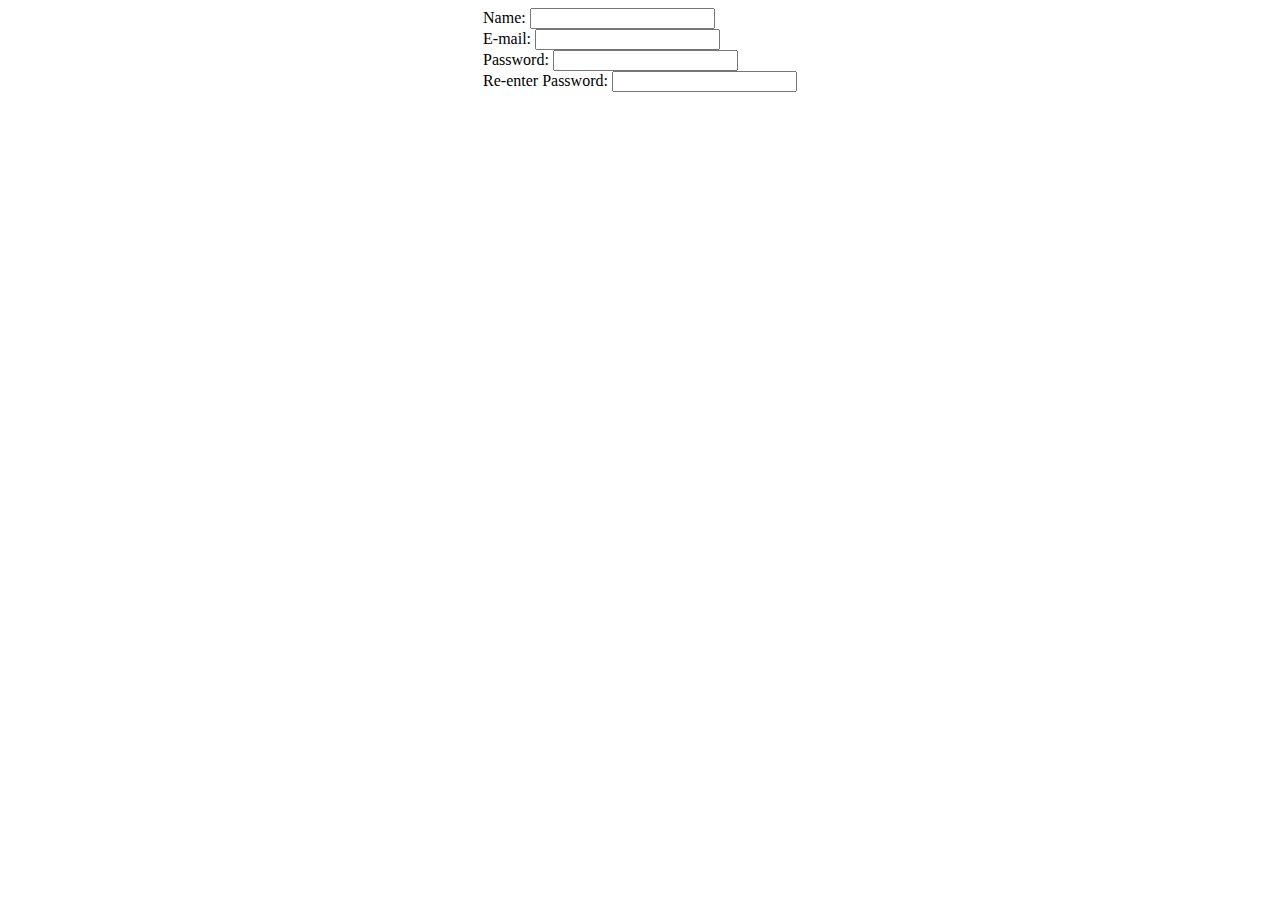
==== fitgyan/form.html @ c39c0b37 "new commit" ====
<!DOCTYPE html>
<html lang="en">

<head>
    <meta charset="UTF-8">
    <meta http-equiv="X-UA-Compatible" content="IE=edge">
    <meta name="viewport" content="width=device-width, initial-scale=1.0">
    <title>Fitgyan</title>

    <link rel="shortcut icon" href="images\runner.png" type="image/x-icon">
</head>

<style>
    .form {
        display: flex;
        flex-direction: row;
        justify-content: center;
    }
</style>

<body>
    <div class="form">
        <form action="seen" method="get">
            <div class="name">Name: <input type="text"></div>
            <div class="email">E-mail: <input type="email" name="mail" id="mailid"></div>
            <div class="password">Password: <input type="password" name="pass" id="word"></div>
            <div class="password">Re-enter Password: <input type="password" name="repass" id="reword"></div>
        </form>
    </div>
</body>

</html>
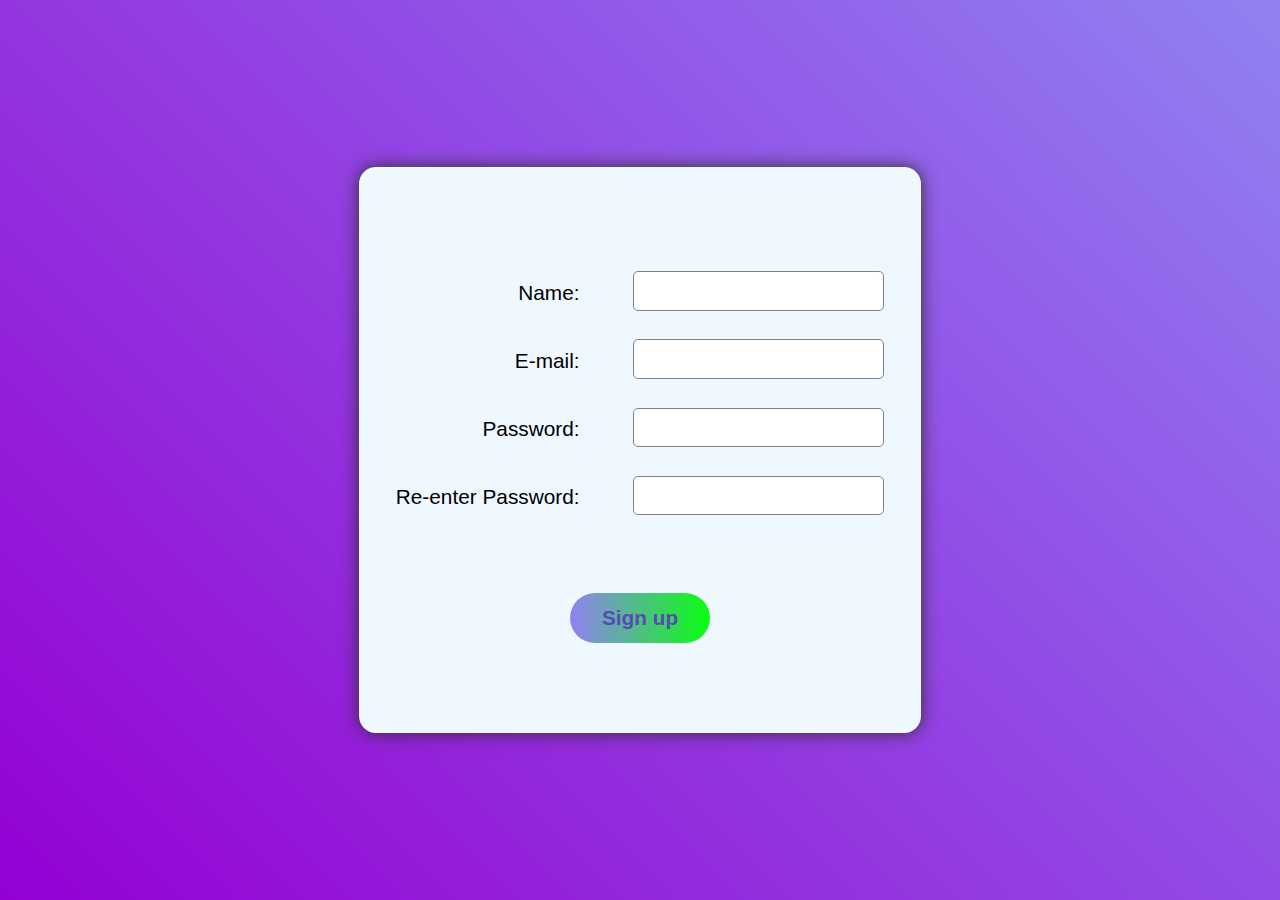
==== commit 73740397: "new commit" ====
--- a/fitgyan/form.html
+++ b/fitgyan/form.html
@@ -11,22 +11,91 @@
 </head>
 
 <style>
-    .form {
+    body {
+        /* background-color: darkviolet; */
+        margin: auto;
+        height: 100vh;
+        width: 100vw;
+        background: linear-gradient(45deg, darkviolet, #9181f2);
         display: flex;
-        flex-direction: row;
+        align-items: center;
         justify-content: center;
+        font-size: 1.3rem;
+        font-family: sans-serif;
+    }
+
+    form .form {
+        display: flex;
+        flex-direction: column;
+        align-items: flex-end;
+    }
+
+    form {
+        background-color: aliceblue;
+        padding: 5.6rem 2.3rem;
+        text-align: center;
+        border-radius: 3%;
+        box-shadow: rgb(48 48 48) 0px 0px 17px;
+    }
+
+    form a {
+        display: inline-block;
+        padding: 0.8rem 2rem;
+        margin-top: 4rem;
+        border: 2px;
+        background-image: linear-gradient(to right, #9181f2, #09ff10);
+        border-radius: 30px;
+        text-decoration: none;
+        color: #584ab6;
+        font-weight: bolder;
+    }
+
+    form>a:hover {
+        transform: translateY(-4px);
+    }
+
+    .fgh {
+        padding: 0.9rem 0rem;
+    }
+
+    input {
+        height: 1.4rem;
+        width: 14rem;
+        border-radius: 12px;
+        cursor: text;
+        font-size: 1.2em;
+        padding: 0.3em 0.5em;
+        border-radius: 0.2em;
+        outline: none;
+        border: 1px solid grey;
+    }
+
+    input:focus {
+        border: 2px solid #09ff10;
+    }
+
+    label {
+        padding-right: 3rem;
     }
 </style>
 
 <body>
-    <div class="form">
-        <form action="seen" method="get">
-            <div class="name">Name: <input type="text"></div>
-            <div class="email">E-mail: <input type="email" name="mail" id="mailid"></div>
-            <div class="password">Password: <input type="password" name="pass" id="word"></div>
-            <div class="password">Re-enter Password: <input type="password" name="repass" id="reword"></div>
-        </form>
-    </div>
+    <form action="seen" method="get">
+        <div class="form">
+            <div class="name fgh"><label for="text"> Name: </label><input type="text"></div>
+            <div class="email fgh"><label for="text"> E-mail: </label><input type="email" name="mail" id="mailid"></div>
+            <div class="password fgh"> <label for="text"> Password: </label><input type="password" name="pass"
+                    id="word"></div>
+            <div class="password fgh"> <label for="text"> Re-enter Password: </label><input type="password"
+                    name="repass" id="reword"></div>
+        </div>
+        <a onclick="alert('Are you sure to sign-in with the details?')" class="nav-link" href="form.html">Sign up</a>
+    </form>
+
+
+    <script>
+        let a = document.getElementsByClassName("nav-link");
+    </script>
 </body>
 
 </html>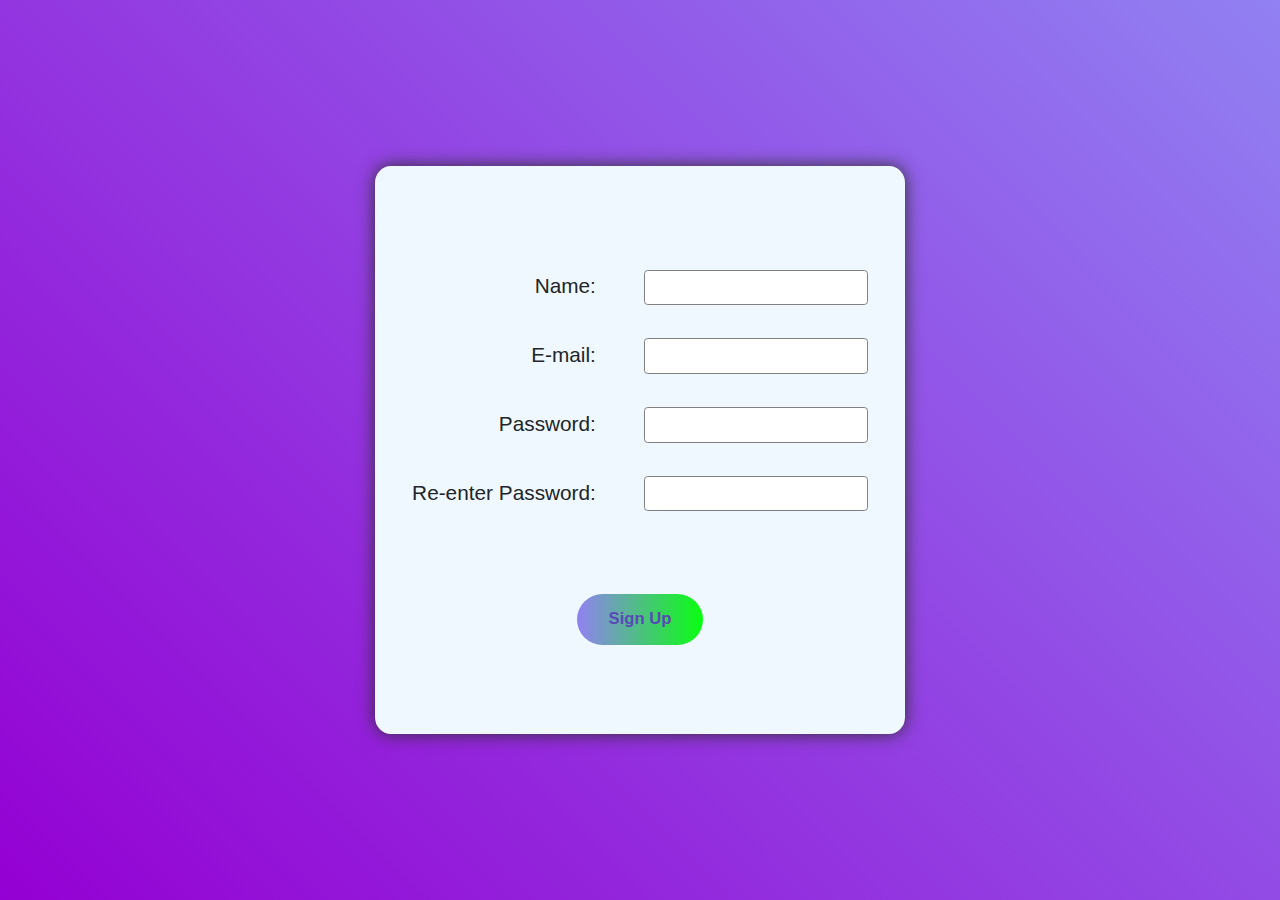
==== commit b511af4e: "new commit" ====
--- a/fitgyan/form.html
+++ b/fitgyan/form.html
@@ -7,6 +7,9 @@
     <meta name="viewport" content="width=device-width, initial-scale=1.0">
     <title>Fitgyan</title>
 
+
+    <link rel="stylesheet" href="https://cdn.jsdelivr.net/npm/bootstrap@4.3.1/dist/css/bootstrap.min.css"
+        integrity="sha384-ggOyR0iXCbMQv3Xipma34MD+dH/1fQ784/j6cY/iJTQUOhcWr7x9JvoRxT2MZw1T" crossorigin="anonymous">
     <link rel="shortcut icon" href="images\runner.png" type="image/x-icon">
 </head>
 
@@ -38,7 +41,7 @@
         box-shadow: rgb(48 48 48) 0px 0px 17px;
     }
 
-    form a {
+    form button {
         display: inline-block;
         padding: 0.8rem 2rem;
         margin-top: 4rem;
@@ -47,10 +50,11 @@
         border-radius: 30px;
         text-decoration: none;
         color: #584ab6;
+        font-size: 0.8em;
         font-weight: bolder;
     }
 
-    form>a:hover {
+    form>button:hover {
         transform: translateY(-4px);
     }
 
@@ -59,11 +63,11 @@
     }
 
     input {
-        height: 1.4rem;
+        height: 1.9em;
         width: 14rem;
         border-radius: 12px;
         cursor: text;
-        font-size: 1.2em;
+        font-size: 0.9em;
         padding: 0.3em 0.5em;
         border-radius: 0.2em;
         outline: none;
@@ -80,22 +84,100 @@
 </style>
 
 <body>
-    <form action="seen" method="get">
+    <form action="#" method="get">
         <div class="form">
-            <div class="name fgh"><label for="text"> Name: </label><input type="text"></div>
-            <div class="email fgh"><label for="text"> E-mail: </label><input type="email" name="mail" id="mailid"></div>
-            <div class="password fgh"> <label for="text"> Password: </label><input type="password" name="pass"
-                    id="word"></div>
+            <div class="name fgh"><label for="text"> Name: </label><input type="text" id="name" required></div>
+            <div class="email fgh"><label for="text"> E-mail: </label><input type="email" name="mail" id="email"
+                    required></div>
+            <div class="password fgh"> <label for="text"> Password: </label><input type="password" name="pass" id="word"
+                    required></div>
             <div class="password fgh"> <label for="text"> Re-enter Password: </label><input type="password"
-                    name="repass" id="reword"></div>
+                    name="repass" id="reword" required></div>
         </div>
-        <a onclick="alert('Are you sure to sign-in with the details?')" class="nav-link" href="form.html">Sign up</a>
+        <button type="button" class="signupbtn" data-toggle="modal" data-target="#exampleModalLong"
+            onclick="showVal()">Sign
+            Up</button>
     </form>
 
 
+    <!-- Modal -->
+    <div class="modal fade" id="exampleModalLong" tabindex="-1" role="dialog" aria-labelledby="exampleModalLongTitle"
+        aria-hidden="true">
+        <div class="modal-dialog" role="document">
+            <div class="modal-content">
+                <div class="modal-header">
+                    <h5 class="modal-title" id="exampleModalLongTitle">Login Is successful!</h5>
+                    <button type="button" class="close" data-dismiss="modal" aria-label="Close">
+                        <span aria-hidden="true">&times;</span>
+                    </button>
+                </div>
+                <div class="modal-body" id="modalInput">
+
+                </div>
+                <div class="modal-footer">
+                    <button type="button" class="btn btn-secondary" data-dismiss="modal">Close</button>
+                    <button type="submit" class="btn btn-primary">OK</button>
+                </div>
+            </div>
+        </div>
+    </div>
+
+
+
+
+
     <script>
-        let a = document.getElementsByClassName("nav-link");
+
+        function showVal() {
+            let name, email, pwd, repwd;
+            name = document.getElementById("name").value;
+            email = document.getElementById("email").value;
+            pwd = document.getElementById("word").value;
+            // repwd = document.getElementById("reword").value;
+
+
+            localStorage.setItem("name", name);
+            localStorage.setItem("email", email);
+            localStorage.setItem("word", pwd);
+            // localStorage.setItem("reword", repwd);
+
+
+            let p1 = document.createElement("div");
+            p1.innerHTML = "Thanks for joining us " + localStorage.getItem("name") + ", Regular updates will be sent on " + localStorage.getItem("email");
+
+            // let p1 = document.createElement("div");
+            // p1.innerHTML = "Name: " + localStorage.getItem("name");
+            // let p2 = document.createElement("div");
+            // p2.innerHTML = "E-mail: " + localStorage.getItem("email");
+            // let p3 = document.createElement("div");
+            // p3.innerHTML = "Password: " + localStorage.getItem("word");
+            // let p4 = document.createElement("div");
+            // p4.innerHTML = localStorage.getItem("reword");
+
+            let modal = document.getElementById("modalInput");
+            modal.appendChild(p1);
+            modal.appendChild(p2);
+            modal.appendChild(p3);
+            // modal.appendChild(p4);
+        }
+
+
+
+        $('#myModal').on('shown.bs.modal', function () {
+            $('#myInput').trigger('focus')
+        })
     </script>
+
+
+    <script src="https://code.jquery.com/jquery-3.3.1.slim.min.js"
+        integrity="sha384-q8i/X+965DzO0rT7abK41JStQIAqVgRVzpbzo5smXKp4YfRvH+8abtTE1Pi6jizo"
+        crossorigin="anonymous"></script>
+    <script src="https://cdn.jsdelivr.net/npm/popper.js@1.14.7/dist/umd/popper.min.js"
+        integrity="sha384-UO2eT0CpHqdSJQ6hJty5KVphtPhzWj9WO1clHTMGa3JDZwrnQq4sF86dIHNDz0W1"
+        crossorigin="anonymous"></script>
+    <script src="https://cdn.jsdelivr.net/npm/bootstrap@4.3.1/dist/js/bootstrap.min.js"
+        integrity="sha384-JjSmVgyd0p3pXB1rRibZUAYoIIy6OrQ6VrjIEaFf/nJGzIxFDsf4x0xIM+B07jRM"
+        crossorigin="anonymous"></script>
 </body>
 
 </html>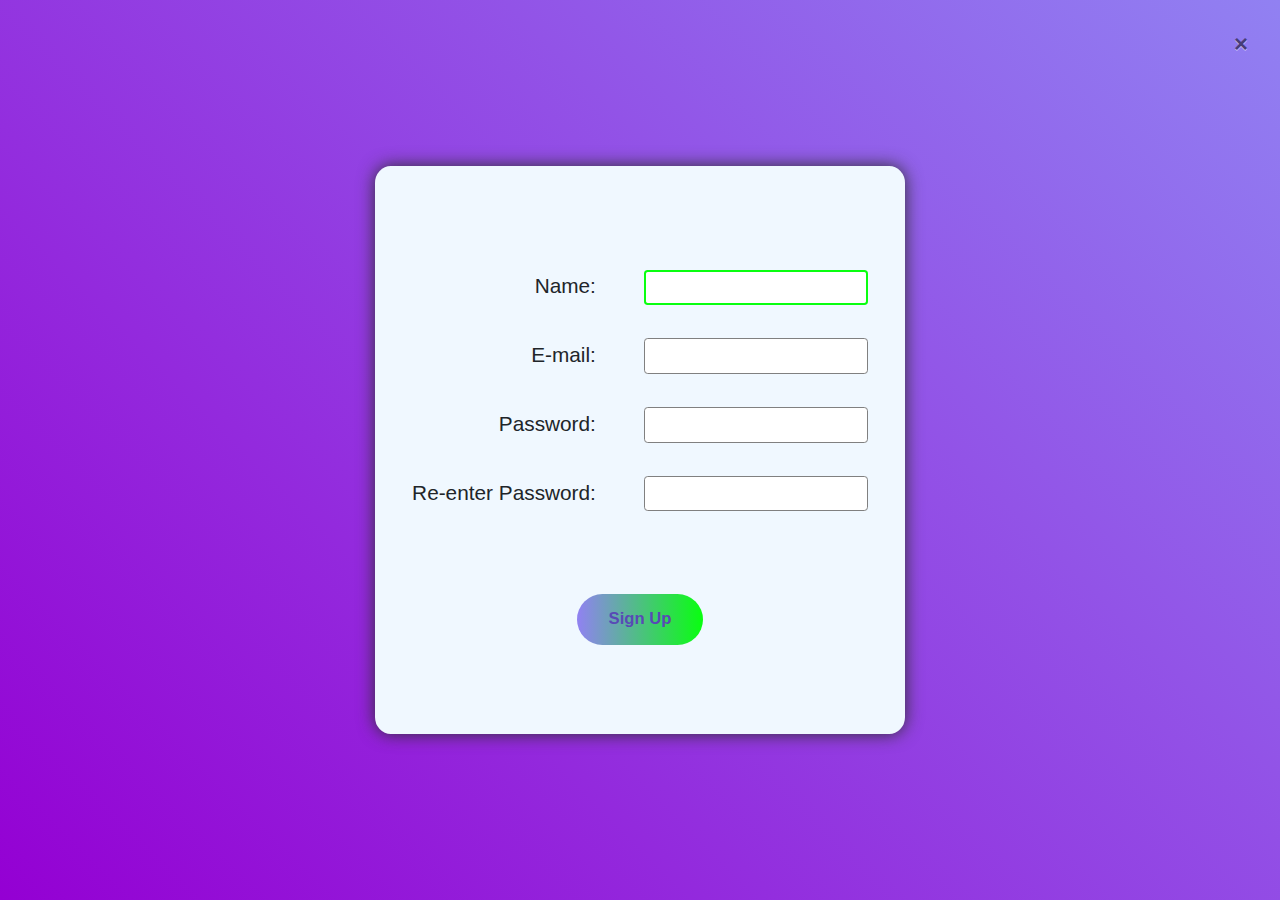
==== commit 2e045e2c: "changes made" ====
--- a/fitgyan/form.html
+++ b/fitgyan/form.html
@@ -81,22 +81,39 @@
     label {
         padding-right: 3rem;
     }
+
+    .closed {
+        position: absolute;
+        top: 0;
+        right: 0;
+        margin: 2rem;
+    }
 </style>
 
-<body>
-    <form action="#" method="get">
-        <div class="form">
-            <div class="name fgh"><label for="text"> Name: </label><input type="text" id="name" required></div>
-            <div class="email fgh"><label for="text"> E-mail: </label><input type="email" name="mail" id="email"
-                    required></div>
-            <div class="password fgh"> <label for="text"> Password: </label><input type="password" name="pass" id="word"
-                    required></div>
-            <div class="password fgh"> <label for="text"> Re-enter Password: </label><input type="password"
-                    name="repass" id="reword" required></div>
+<body onload='document.form1.name.focus()'>
+    <a href="index.html">
+        <button type="button" class="close closed" aria-label="Close">
+            <span aria-hidden="true">&times;</span>
+        </button>
+    </a>
+
+    <form action="#" name="form1" method="get">
+        <div class="hello">
+
+            <div class="form">
+                <div class="name fgh"><label for="text"> Name: </label><input type="text" id="name" name="name"
+                        required></div>
+                <div class="email fgh"><label for="text"> E-mail: </label><input type="email" name="mail"
+                        pattern=".+@globex\.com" id="email" required></div>
+                <div class="password fgh"> <label for="text"> Password: </label><input type="password" name="pass"
+                        id="word" required></div>
+                <div class="password fgh"> <label for="text"> Re-enter Password: </label><input type="password"
+                        name="repass" id="reword" required></div>
+            </div>
+            <button type="button" class="signupbtn" data-toggle="modal" data-target="#exampleModalLong"
+                onclick="showVal()">Sign
+                Up</button>
         </div>
-        <button type="button" class="signupbtn" data-toggle="modal" data-target="#exampleModalLong"
-            onclick="showVal()">Sign
-            Up</button>
     </form>
 
 
@@ -128,37 +145,60 @@
 
     <script>
 
-        function showVal() {
+        function showVal(inputText) {
             let name, email, pwd, repwd;
             name = document.getElementById("name").value;
             email = document.getElementById("email").value;
             pwd = document.getElementById("word").value;
-            // repwd = document.getElementById("reword").value;
-
-
-            localStorage.setItem("name", name);
-            localStorage.setItem("email", email);
-            localStorage.setItem("word", pwd);
-            // localStorage.setItem("reword", repwd);
-
-
-            let p1 = document.createElement("div");
-            p1.innerHTML = "Thanks for joining us " + localStorage.getItem("name") + ", Regular updates will be sent on " + localStorage.getItem("email");
-
-            // let p1 = document.createElement("div");
-            // p1.innerHTML = "Name: " + localStorage.getItem("name");
-            // let p2 = document.createElement("div");
-            // p2.innerHTML = "E-mail: " + localStorage.getItem("email");
-            // let p3 = document.createElement("div");
-            // p3.innerHTML = "Password: " + localStorage.getItem("word");
-            // let p4 = document.createElement("div");
-            // p4.innerHTML = localStorage.getItem("reword");
-
-            let modal = document.getElementById("modalInput");
-            modal.appendChild(p1);
-            modal.appendChild(p2);
-            modal.appendChild(p3);
-            // modal.appendChild(p4);
+            repwd = document.getElementById("reword").value;
+
+            if (name.trim() === "" || email.trim() === "" || pwd.trim() === "" || repwd.trim() === "") {
+                let e1 = document.createElement("div");
+                let modal = document.getElementById("modalInput");
+                let h1 = document.getElementById("exampleModalLongTitle");
+                h1.innerHTML = "Login Unsuccessful!";
+                e1.innerHTML = "Error: Invalid field Values!";
+                modal.innerHTML = "";
+                modal.appendChild(e1);
+            }
+
+            else if (pwd != repwd) {
+                let e1 = document.createElement("div");
+                let modal = document.getElementById("modalInput");
+                let h1 = document.getElementById("exampleModalLongTitle");
+                h1.innerHTML = "Login Unsuccessful!";
+                e1.innerHTML = "Error: Invalid Password!";
+                modal.innerHTML = "";
+                modal.appendChild(e1);
+                document.form1.repass.focus();
+            }
+            else {
+                localStorage.setItem("name", name);
+                localStorage.setItem("email", email);
+                localStorage.setItem("word", pwd);
+                // localStorage.setItem("reword", repwd);
+
+                let h1 = document.getElementById("exampleModalLongTitle");
+                h1.innerHTML = "Login Successful!";
+                let p1 = document.createElement("div");
+                p1.innerHTML = "Thanks for joining us " + localStorage.getItem("name") + ", Regular updates will be sent on " + localStorage.getItem("email");
+
+                // let p1 = document.createElement("div");
+                // p1.innerHTML = "Name: " + localStorage.getItem("name");
+                // let p2 = document.createElement("div");
+                // p2.innerHTML = "E-mail: " + localStorage.getItem("email");
+                // let p3 = document.createElement("div");
+                // p3.innerHTML = "Password: " + localStorage.getItem("word");
+                // let p4 = document.createElement("div");
+                // p4.innerHTML = localStorage.getItem("reword");
+
+                let modal = document.getElementById("modalInput");
+                modal.innerHTML = "";
+                modal.appendChild(p1);
+                modal.appendChild(p2);
+                modal.appendChild(p3);
+                // modal.appendChild(p4);
+            }
         }
 
 
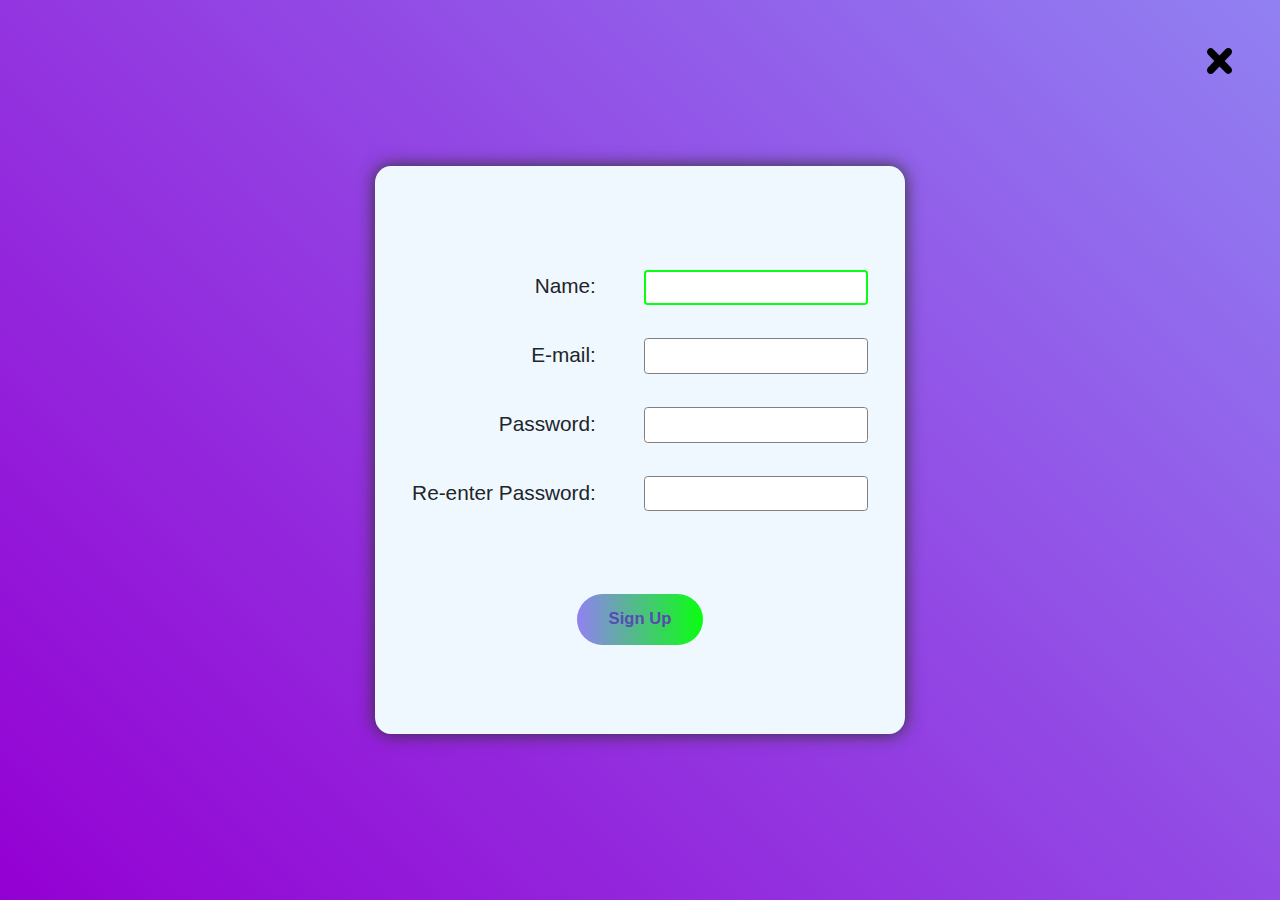
==== commit 4f2769e2: "changes made" ====
--- a/fitgyan/form.html
+++ b/fitgyan/form.html
@@ -86,15 +86,14 @@
         position: absolute;
         top: 0;
         right: 0;
-        margin: 2rem;
+        margin: 3rem;
+        height: 1.6rem;
     }
 </style>
 
 <body onload='document.form1.name.focus()'>
     <a href="index.html">
-        <button type="button" class="close closed" aria-label="Close">
-            <span aria-hidden="true">&times;</span>
-        </button>
+        <img src="close.svg" alt="." class="closed">
     </a>
 
     <form action="#" name="form1" method="get">
@@ -133,7 +132,8 @@
                 </div>
                 <div class="modal-footer">
                     <button type="button" class="btn btn-secondary" data-dismiss="modal">Close</button>
-                    <button type="submit" class="btn btn-primary">OK</button>
+                    <button type="submit" id="hc" class="btn btn-primary"
+                        onclick="location.href='index.html'">OK</button>
                 </div>
             </div>
         </div>
@@ -145,7 +145,8 @@
 
     <script>
 
-        function showVal(inputText) {
+
+        function showVal() {
             let name, email, pwd, repwd;
             name = document.getElementById("name").value;
             email = document.getElementById("email").value;
@@ -200,6 +201,16 @@
                 // modal.appendChild(p4);
             }
         }
+        // function helloee() {
+        //     if (h1.innerHTML === "Login Successful!") {
+        //         document.getElementById('hc').onclick = function () {
+        //             location.href = "index.html";
+        //         }
+        //     } else {
+        //         document.getElementById('hc').onclick = function () {
+        //             location.href = "form.html";
+        //         }
+        //     }
 
 
 
